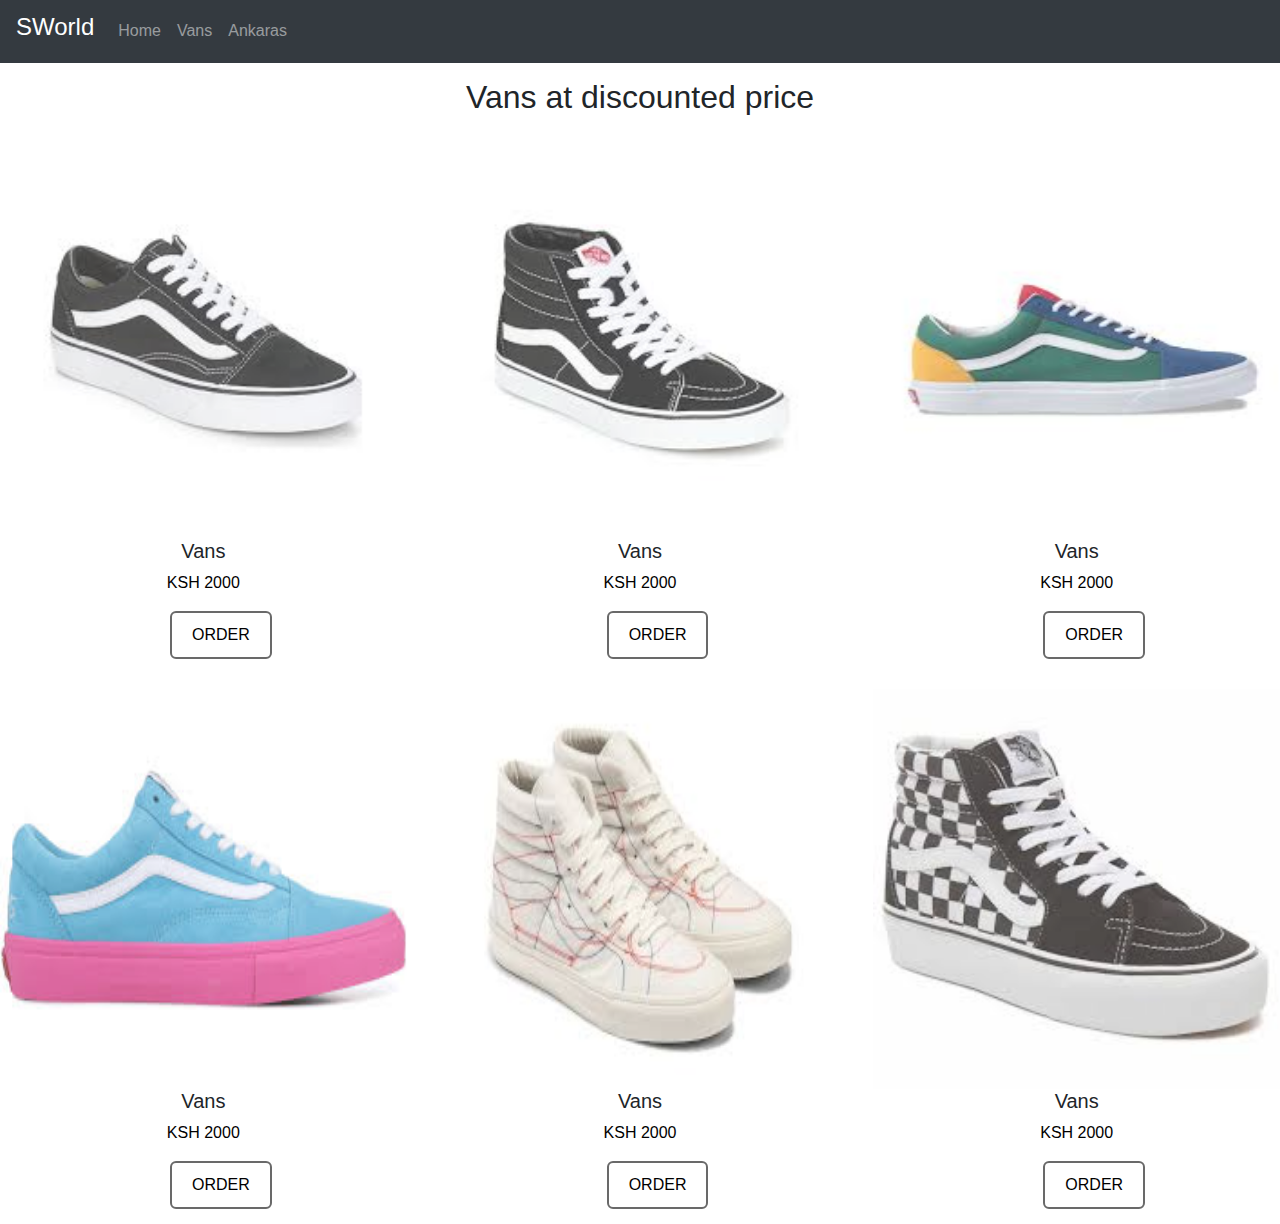
==== offers.html @ 747f4cd6 "shoe website" ====
<!DOCTYPE html>
<html>
<head>
  <title>Shoe Website</title>
  <meta charset="utf-8">
  <meta name="viewport" content="width=device-width, initial-scale=1">
  <link rel="stylesheet" href="https://maxcdn.bootstrapcdn.com/bootstrap/4.5.2/css/bootstrap.min.css">
  <script src="https://ajax.googleapis.com/ajax/libs/jquery/3.5.1/jquery.min.js"></script>
  <script src="https://cdnjs.cloudflare.com/ajax/libs/popper.js/1.16.0/umd/popper.min.js"></script>
  <script src="https://maxcdn.bootstrapcdn.com/bootstrap/4.5.2/js/bootstrap.min.js"></script>
  <link rel="stylesheet" href="css/style.css">
  <style>
    * {
  box-sizing: border-box;
}

.row {
  display: flex;
}

.column {
  flex: 33.33%;
  padding: 15px;
  
}
/*img:hover {
  -webkit-transform: scaleX(-1);
  transform: scaleX(-1);
}*/
h5{
  text-align: center;
}
p{
  text-align: center;
}
img{
  width: 400px;
  height: 400px;
  opacity: 0.8;
}

/*.button {
  border: none;
  color: white;
  padding: 9px 16px;
  text-align: center;
  text-decoration: none;
  display: inline-block;
  font-size: 16px;
  margin: 4px 2px;
  transition-duration: 0.4s;
  cursor: pointer;
  margin:auto;
  display:block;
  border-radius: 10px;
  
}*/
.button{
  display: inline-block;
  padding: 10px 20px;
  text-align: center;
  text-decoration: none;
  color: #ffffff;
  background-color: #7aa8b7;
  border-radius: 6px;
  outline: none;
  margin-left: 170px;
}
a:hover {
 text-decoration: none;
}

.button1 {
  background-color: white; 
  color: black; 
  border: 2px solid #696969;
}

.button1:hover {
  background-color: #696969;
  color: white;
}
h2{
  text-align: center;
  padding-top: 15px;
}

  </style>
  </head>
<body>
  <nav class="navbar navbar-expand-sm bg-dark navbar-dark">
  <!-- Brand/logo -->
  <a class="navbar-brand" href="index.html">
    <!-- <img src="images/vans10.jpg" alt="logo" style="width:80px; height: 60px;"> -->
     <h4>SWorld</h4>
  </a>
  
  <!-- Links -->
  <ul class="navbar-nav">
    <li class="nav-item">
      <a class="nav-link" href="index.html">Home</a>
    </li>
    <li class="nav-item">
      <a class="nav-link" href="offers.html">Vans</a>
    </li>
    <li class="nav-item">
      <a class="nav-link" href="products.html">Ankaras</a>
    </li>
  </ul>
</nav>
<h2>Vans at discounted price</h2>
<div class="row">
  <div class="column">
    <img src="images/vans10.jpg" alt="" style="width:100%">
    <h5>Vans</h5>
    <p>KSH 2000</p>
    <a class="button button1" href="index.html">ORDER</a>
  </div>
  <div class="column">
    <img src="images/vans11.jpg" alt="" style="width:100%">
    <h5>Vans</h5>
        <p>KSH 2000</p>
        <a class="button button1" href="index.html">ORDER</a>
  </div>
  <div class="column">
    <img src="images/vans12.jpg" alt="" style="width:100%">
    <h5>Vans</h5>
    <p>KSH 2000</p>
    <a class="button button1" href="index.html">ORDER</a>
  </div>
</div>
<div class="row">
  <div class="column">
    <img src="images/vans13.jpg" alt="" style="width:100%">
    <h5>Vans</h5>
    <p>KSH 2000</p>
    <a class="button button1" href="index.html">ORDER</a>
  </div>
  <div class="column">
    <img src="images/vans14.jpg" alt="" style="width:100%">
    <h5>Vans</h5>
        <p>KSH 2000</p>
        <a class="button button1" href="index.html">ORDER</a>
  </div>
  <div class="column">
    <img src="images/vans15.jpg" alt="" style="width:100%">
    <h5>Vans</h5>
    <p>KSH 2000</p>
    <a class="button button1" href="index.html">ORDER</a>
  </div>
</div>

</body>
</html>
---- css/style.css ----
.carousel-inner img {
    opacity: 0.7;
  }
  h3{
  	color: black;
  }
  p{
  	color: black;
  }
h4{
	text-align: center;
}
.fixed-footer{
width: 100%;
position: fixed;        
background: #333;
padding: 10px 0;
color: #fff;
}
.fixed-footer{
  bottom: 0;}
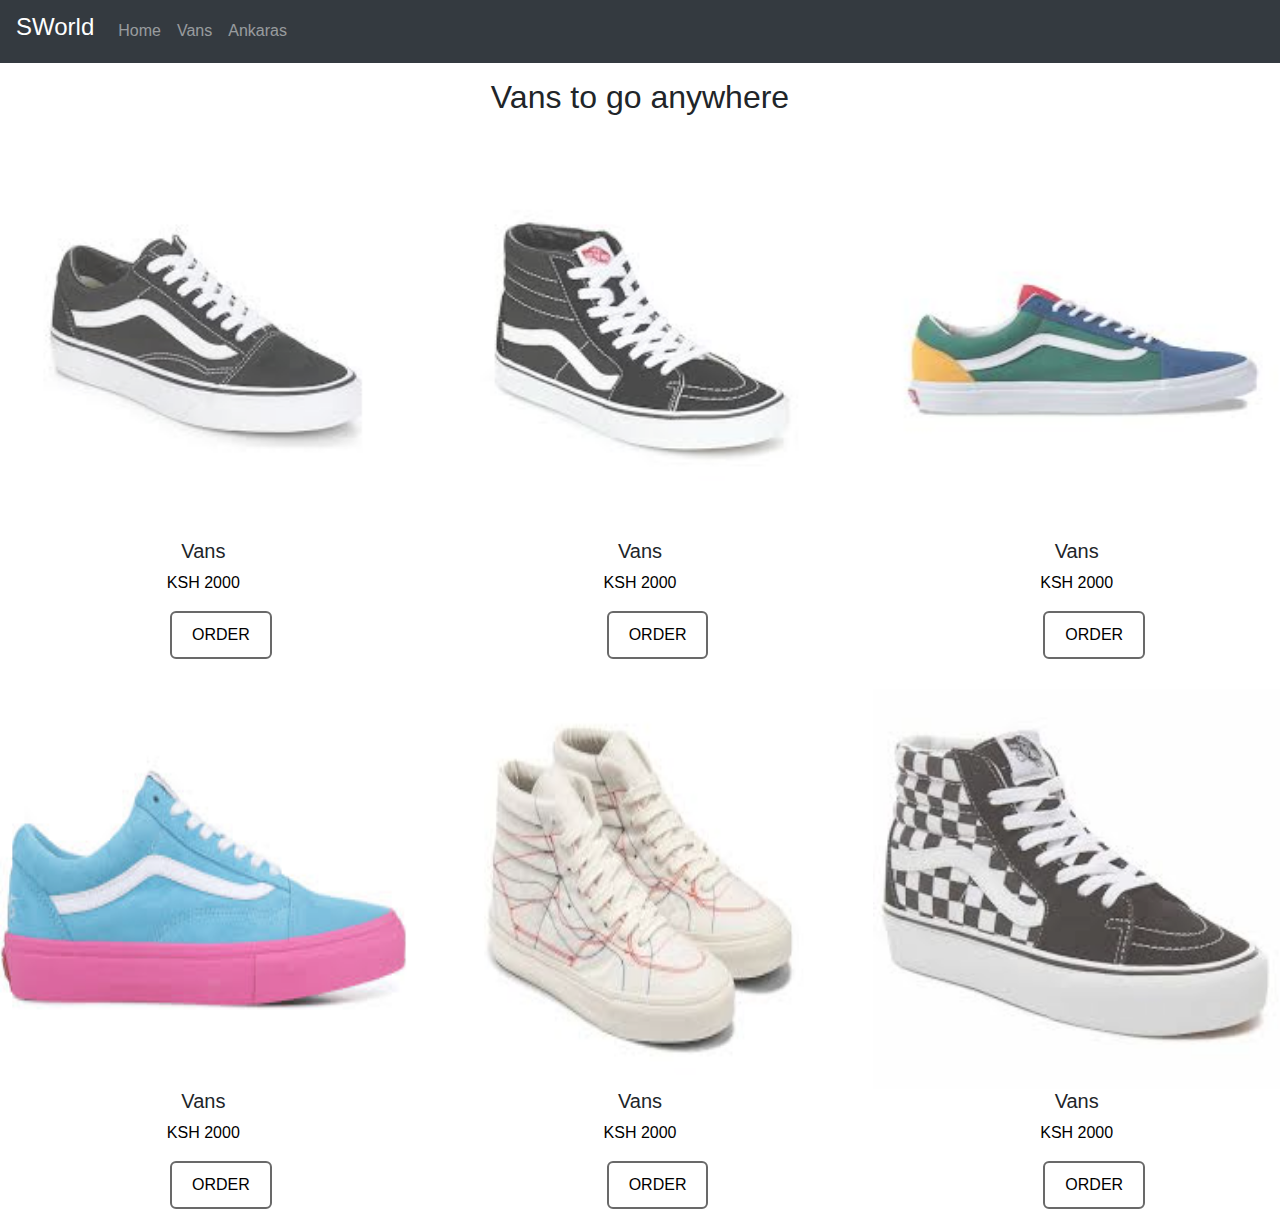
==== commit cc15a5a8: "Changed the homepage" ====
--- a/offers.html
+++ b/offers.html
@@ -108,7 +108,7 @@
     </li>
   </ul>
 </nav>
-<h2>Vans at discounted price</h2>
+<h2>Vans to go anywhere</h2>
 <div class="row">
   <div class="column">
     <img src="images/vans10.jpg" alt="" style="width:100%">
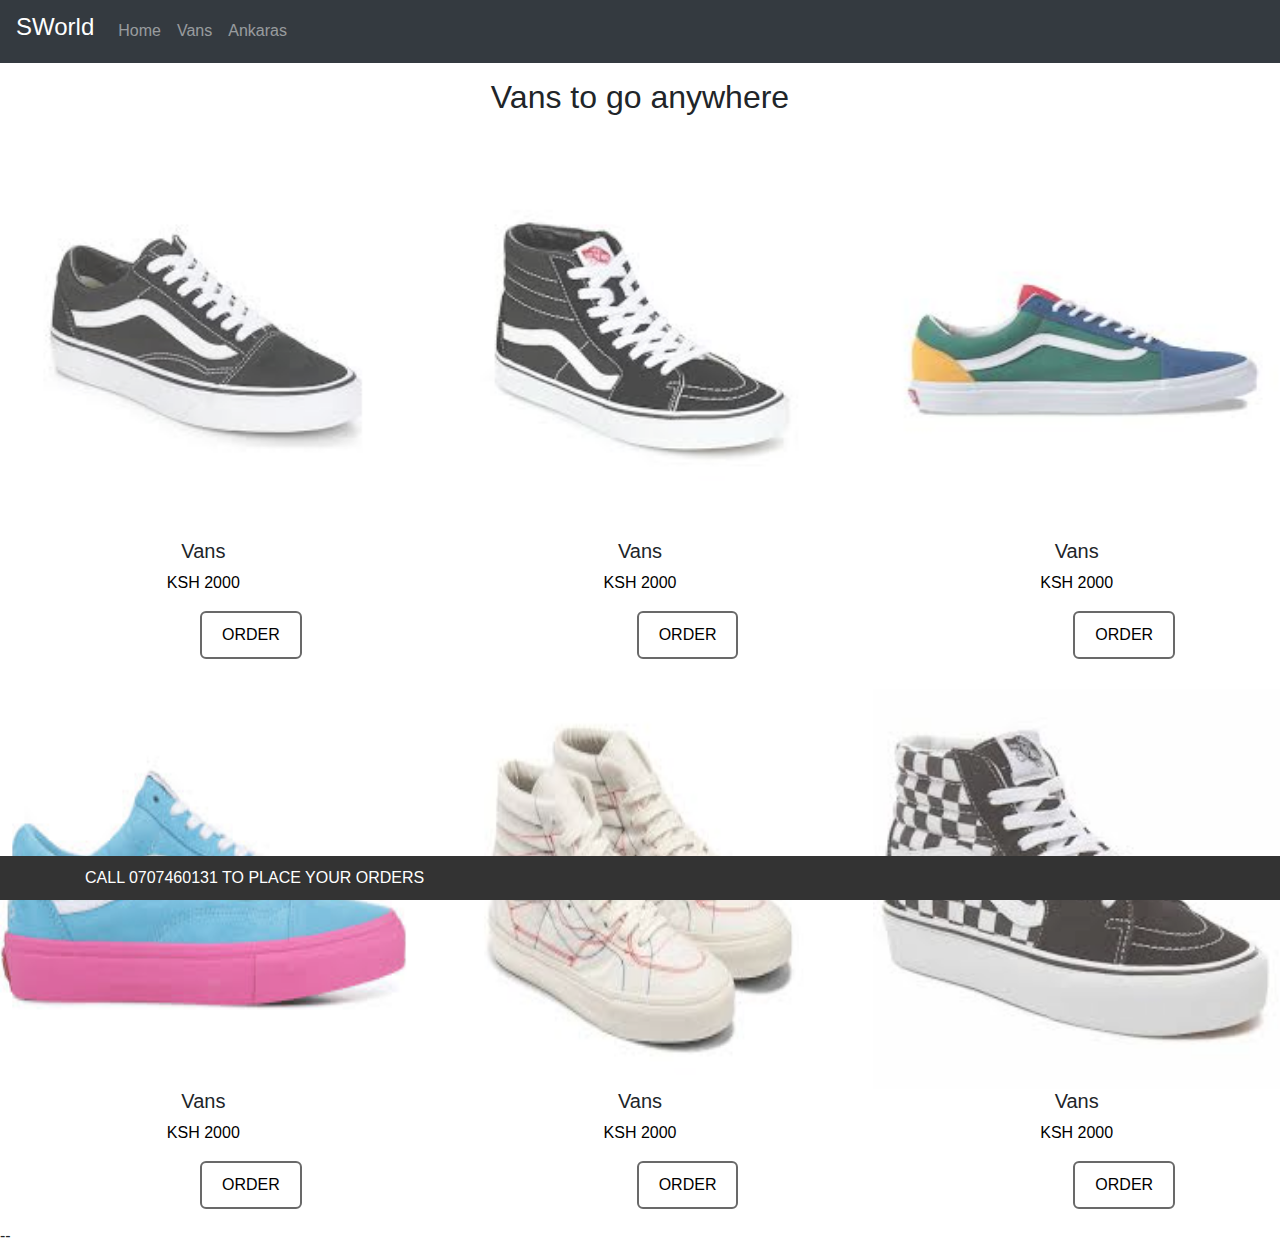
==== commit b2ffa3dc: "footer'" ====
--- a/offers.html
+++ b/offers.html
@@ -64,7 +64,7 @@
   background-color: #7aa8b7;
   border-radius: 6px;
   outline: none;
-  margin-left: 170px;
+  margin-left: 200px;
 }
 a:hover {
  text-decoration: none;
@@ -149,6 +149,8 @@
     <a class="button button1" href="index.html">ORDER</a>
   </div>
 </div>
-
+<div class="fixed-footer">
+        <div class="container">CALL 0707460131 TO PLACE YOUR ORDERS </div>        
+    </div> --
 </body>
 </html>
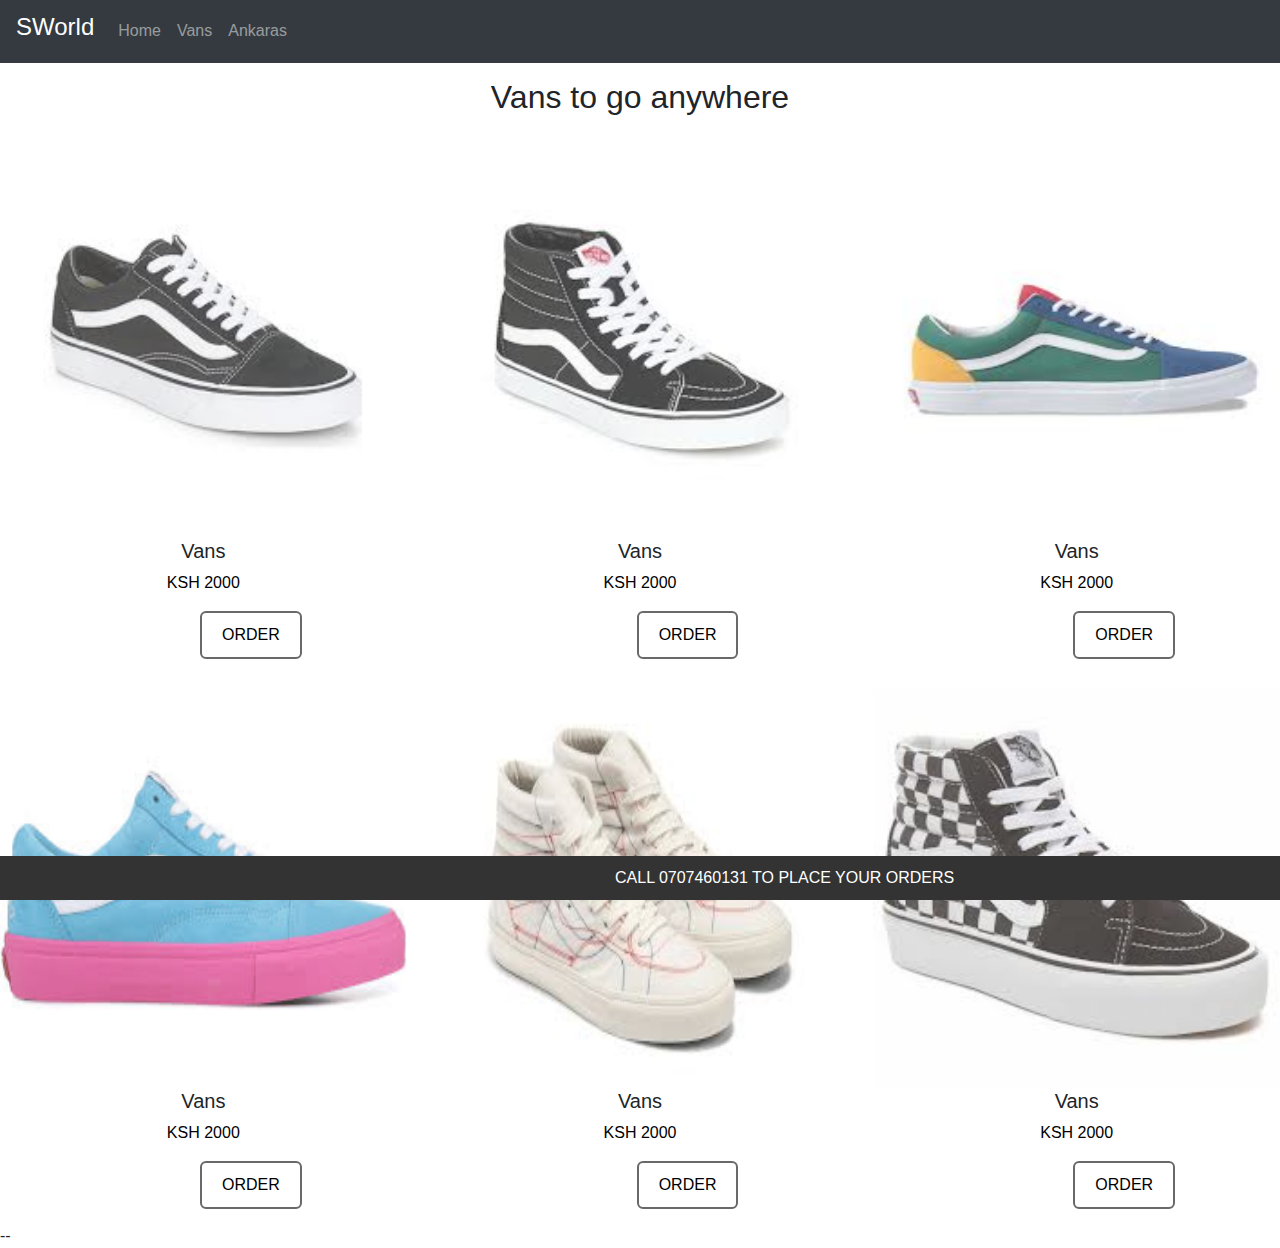
==== commit e47a862c: "centering the footer" ====
--- a/offers.html
+++ b/offers.html
@@ -55,6 +55,9 @@
   border-radius: 10px;
   
 }*/
+.container{
+  margin-left: 600px;
+}
 .button{
   display: inline-block;
   padding: 10px 20px;
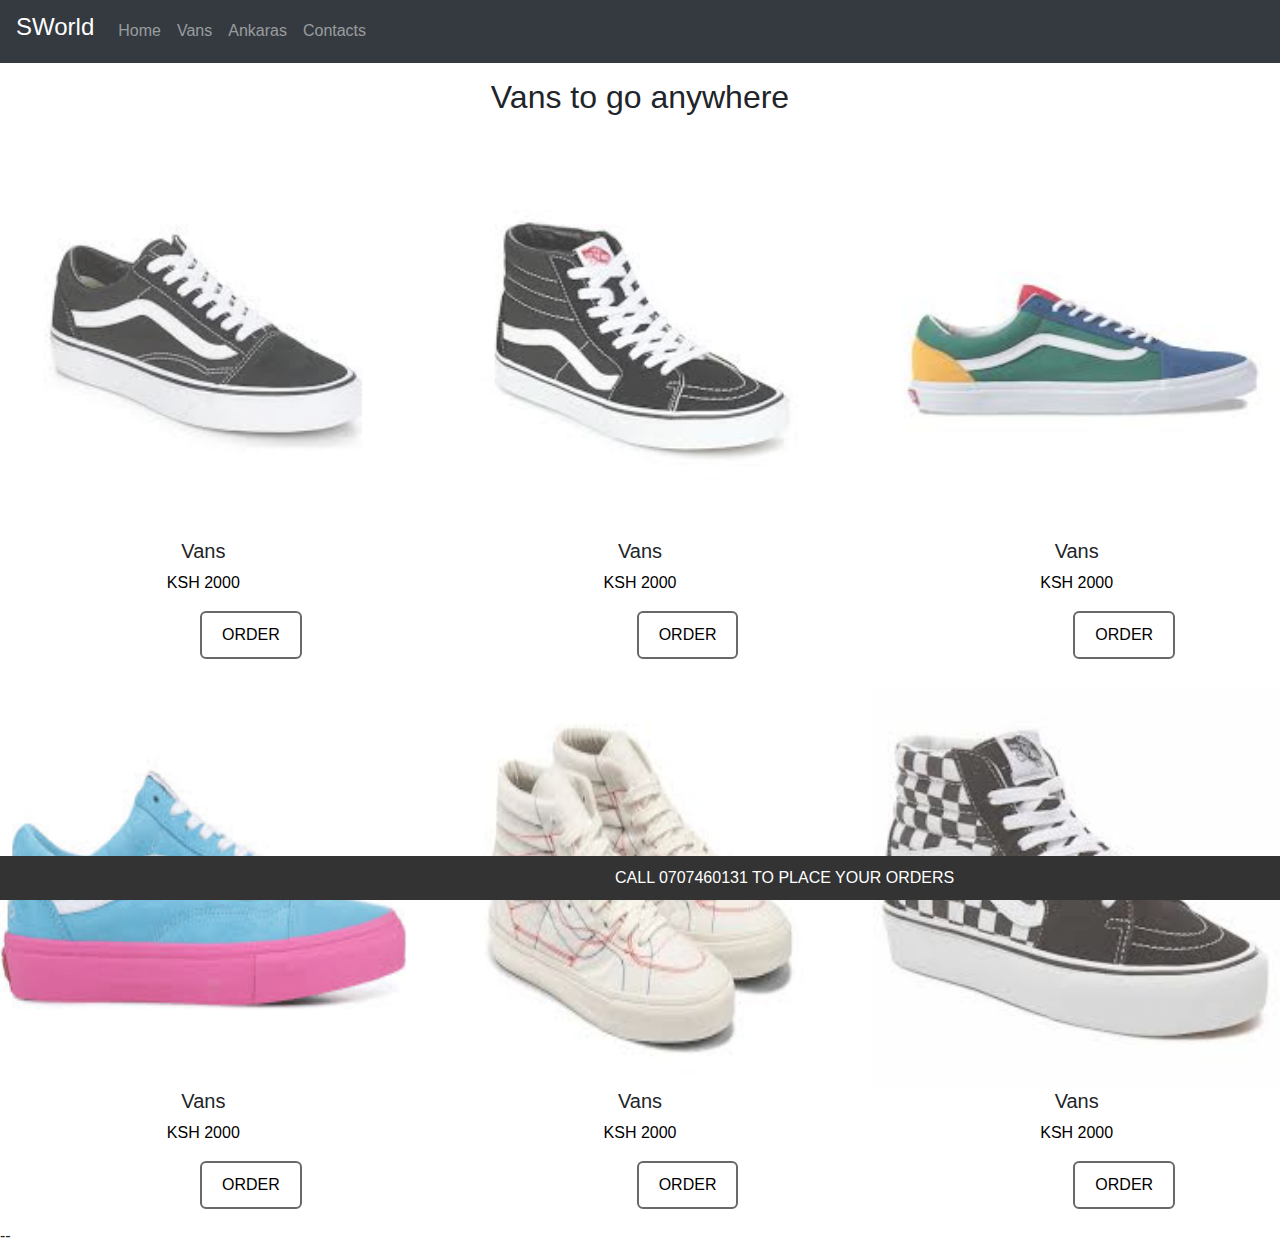
==== commit 8bd414b1: "contacts page" ====
--- a/offers.html
+++ b/offers.html
@@ -109,6 +109,9 @@
     <li class="nav-item">
       <a class="nav-link" href="products.html">Ankaras</a>
     </li>
+    <li class="nav-item">
+      <a class="nav-link" href="contacts.html">Contacts</a>
+    </li>
   </ul>
 </nav>
 <h2>Vans to go anywhere</h2>
@@ -117,19 +120,19 @@
     <img src="images/vans10.jpg" alt="" style="width:100%">
     <h5>Vans</h5>
     <p>KSH 2000</p>
-    <a class="button button1" href="index.html">ORDER</a>
+    <a class="button button1" href="contacts.html">ORDER</a>
   </div>
   <div class="column">
     <img src="images/vans11.jpg" alt="" style="width:100%">
     <h5>Vans</h5>
         <p>KSH 2000</p>
-        <a class="button button1" href="index.html">ORDER</a>
+        <a class="button button1" href="contacts.html">ORDER</a>
   </div>
   <div class="column">
     <img src="images/vans12.jpg" alt="" style="width:100%">
     <h5>Vans</h5>
     <p>KSH 2000</p>
-    <a class="button button1" href="index.html">ORDER</a>
+    <a class="button button1" href="contacts.html">ORDER</a>
   </div>
 </div>
 <div class="row">
@@ -137,19 +140,19 @@
     <img src="images/vans13.jpg" alt="" style="width:100%">
     <h5>Vans</h5>
     <p>KSH 2000</p>
-    <a class="button button1" href="index.html">ORDER</a>
+    <a class="button button1" href="contacts.html">ORDER</a>
   </div>
   <div class="column">
     <img src="images/vans14.jpg" alt="" style="width:100%">
     <h5>Vans</h5>
         <p>KSH 2000</p>
-        <a class="button button1" href="index.html">ORDER</a>
+        <a class="button button1" href="contacts.html">ORDER</a>
   </div>
   <div class="column">
     <img src="images/vans15.jpg" alt="" style="width:100%">
     <h5>Vans</h5>
     <p>KSH 2000</p>
-    <a class="button button1" href="index.html">ORDER</a>
+    <a class="button button1" href="contacts.html">ORDER</a>
   </div>
 </div>
 <div class="fixed-footer">
